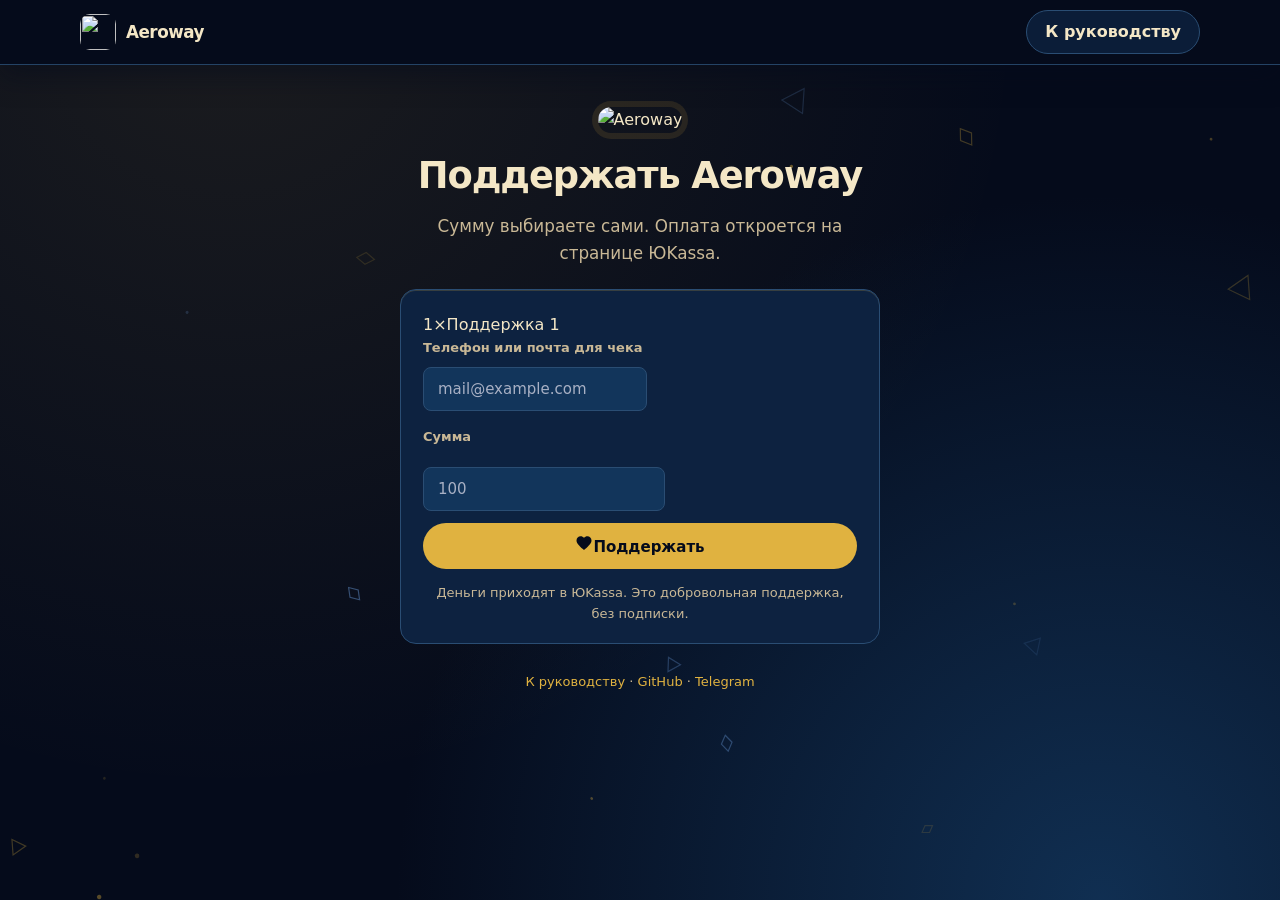
==== docs/donate.html @ c30ac5c5 "Переделать сайт инструкций в тёмный лендинг со scroll-анимациями. Полный текст руководства на русско" ====
<!DOCTYPE html>
<html lang="ru">
<head>
  <meta charset="UTF-8">
  <meta name="viewport" content="width=device-width, initial-scale=1">
  <title>Поддержать Aeroway</title>
  <meta name="description" content="Добровольная поддержка Aeroway через ЮKassa.">
  <meta name="theme-color" content="#050b1b">
  <meta name="google" content="notranslate">
  <link rel="icon" href="https://raw.githubusercontent.com/RaccoonLaptop/Aeroway/main/Assets/icon-readme.png">
  <link rel="stylesheet" href="site.css">
  <link rel="stylesheet" href="https://yookassa.ru/integration/simplepay/css/yookassa_construct_form.css?v=1.35.0">
  <style>
    .yoomoney-payment-form {
      max-width: none;
      margin: 0;
      padding: 0;
      font-family: inherit;
      color: var(--text);
    }
    .yoomoney-payment-form .ym-block-title {
      color: var(--muted);
      font-size: 13px;
      font-weight: 600;
      margin: 0 0 8px;
    }
    .yoomoney-payment-form .ym-customer-info .ym-input { margin-top: 0; }
    .yoomoney-payment-form .ym-input {
      height: 44px;
      line-height: 44px;
      border: 1px solid var(--border);
      border-radius: 8px;
      background: var(--surface-light);
      color: var(--text);
      font-family: inherit;
      font-size: 15px;
      padding: 0 14px;
    }
    .yoomoney-payment-form .ym-input::placeholder { color: #a8b0c4; }
    .yoomoney-payment-form .ym-input:focus {
      outline: none;
      border-color: var(--accent);
    }
    .yoomoney-payment-form .ym-before-line { padding-top: 0; }
    .yoomoney-payment-form .ym-before-line:before { display: none; }
    .yoomoney-payment-form .ym-payment-btn-block {
      height: auto;
      margin-top: 16px;
      display: flex;
      flex-direction: column;
      align-items: stretch;
      gap: 12px;
    }
    .yoomoney-payment-form .ym-input-icon-rub {
      margin: 0;
      min-width: 0;
      width: 100%;
    }
    .yoomoney-payment-form .ym-input-icon-rub:after {
      color: var(--muted);
      height: 44px;
      line-height: 44px;
      right: 14px;
    }
    .yoomoney-payment-form .ym-input-icon-rub input { padding-right: 32px; }
    .yoomoney-payment-form .ym-payment-btn-block .ym-btn-pay {
      max-width: none;
      width: 100%;
      min-height: 46px;
      height: 46px;
      margin: 0;
      padding: 0 16px;
      border: 0;
      border-radius: 999px;
      background: #e0b240;
      color: #050b1b;
      font-family: inherit;
      font-size: 15px;
      font-weight: 700;
      justify-content: center;
      align-items: center;
      gap: 8px;
      text-transform: none;
      cursor: pointer;
    }
    .yoomoney-payment-form .ym-payment-btn-block .ym-btn-pay:hover { background: #f0cc62; }
    .btn-icon { width: 18px; height: 18px; flex: 0 0 auto; }
    .form-hint {
      display: none;
      margin: 8px 0 0;
      color: #f0a0ae;
      font-size: 13px;
      text-align: center;
    }
    .form-hint:not(:empty) { display: block; }
    .yoomoney-payment-form .ym-payment-btn-block .ym-btn-pay .ym-text-crop {
      flex: 0 0 auto;
      margin: 0;
      text-align: center;
    }
    .yoomoney-payment-form .ym-logo { display: none; }
    .note {
      margin: 14px 0 0;
      color: var(--muted);
      font-size: 13px;
      text-align: center;
    }
    .donate-foot { padding-bottom: 36px; }
    .donate-foot a:hover { text-decoration: underline; }
  </style>
  <script>
    document.documentElement.classList.add("js");
    window.addEventListener("load", function () {
      window.setTimeout(function () {
        if (!document.documentElement.classList.contains("motion-ready")) {
          document.documentElement.classList.add("motion-fallback");
        }
      }, 800);
    });
  </script>
</head>
<body>
  <header class="topbar">
    <div class="topbar-row bar-inner">
      <a class="brand" href="./">
        <img src="https://raw.githubusercontent.com/RaccoonLaptop/Aeroway/main/Assets/icon-readme.png" alt="" width="36" height="36">
        Aeroway
      </a>
      <a class="btn btn-ghost" href="./">К руководству</a>
    </div>
  </header>
  <main class="narrow" data-stagger>
    <header class="center-head" data-reveal>
      <img class="mark" src="https://raw.githubusercontent.com/RaccoonLaptop/Aeroway/main/Assets/icon-readme.png" alt="Aeroway" width="76" height="76">
      <h1>Поддержать Aeroway</h1>
      <p class="lede" style="margin-inline:auto">Сумму выбираете сами. Оплата откроется на странице ЮKassa.</p>
    </header>
    <div class="pay-card" data-reveal style="margin-top:22px">
      <form class="yoomoney-payment-form" action="https://yookassa.ru/integration/simplepay/payment" method="post" accept-charset="utf-8">
        <div class="ym-products ym-display-none">
          <div class="ym-product">
            <div class="ym-product-line">
              <span class="ym-product-description"><span class="ym-product-count">1×</span>Поддержка</span>
              <span class="ym-product-price" data-price="0.0" data-id="13" data-count="1">0,00&nbsp;₽</span>
            </div>
            <input disabled type="hidden" name="text" value="Поддержка">
            <input disabled type="hidden" name="price" value="0.0">
            <input disabled type="hidden" name="quantity" value="1">
            <input disabled type="hidden" name="paymentSubjectType" value="service">
            <input disabled type="hidden" name="paymentMethodType" value="full_payment">
            <input disabled type="hidden" name="tax" value="1">
          </div>
        </div>
        <input value="" type="hidden" name="ym_merchant_receipt">
        <div class="ym-customer-info">
          <div class="ym-block-title">Телефон или почта для чека</div>
          <input class="ym-input" name="email" placeholder="mail@example.com" type="text">
        </div>
        <div class="ym-hidden-inputs">
          <input name="shopSuccessURL" type="hidden" value="https://raccoonlaptop.github.io/Aeroway/thanks.html">
          <input name="shopFailURL" type="hidden" value="https://raccoonlaptop.github.io/Aeroway/donate.html">
        </div>
        <input name="customerNumber" type="hidden" value="Добровольная поддержка Aeroway">
        <input name="sumEqualPrice" type="hidden" value="true">
        <div class="ym-payment-btn-block ym-before-line ym-align-space-between">
          <div class="ym-block-title">Сумма</div>
          <div class="ym-input-icon-rub">
            <input name="sum" placeholder="100" class="ym-input ym-sum-input ym-required-input" type="number" step="any" min="1">
          </div>
          <button type="button" id="openPay" data-text="Поддержать" class="ym-btn-pay ym-result-price"><svg class="btn-icon" viewBox="0 0 24 24" aria-hidden="true"><path fill="currentColor" d="M12 21.35l-1.45-1.32C5.4 15.36 2 12.28 2 8.5 2 5.42 4.42 3 7.5 3c1.74 0 3.41.81 4.5 2.09C13.09 3.81 14.76 3 16.5 3 19.58 3 22 5.42 22 8.5c0 3.78-3.4 6.86-8.55 11.54L12 21.35z"/></svg><span class="ym-text-crop">Поддержать</span> <span class="ym-price-output"></span></button>
          <p class="form-hint" id="formHint"></p>
          <img src="https://yookassa.ru/integration/simplepay/img/iokassa-gray.svg?v=1.35.0" class="ym-logo" width="114" height="27" alt="ЮKassa">
        </div>
        <input name="shopId" type="hidden" value="1219833">
      </form>
      <p class="note">Деньги приходят в ЮKassa. Это добровольная поддержка, без подписки.</p>
    </div>
    <footer class="site-footer donate-foot">
      <a href="./">К руководству</a>
      · <a href="https://github.com/RaccoonLaptop/Aeroway">GitHub</a>
      · <a href="https://t.me/AerowayUI">Telegram</a>
    </footer>
  </main>
  <script src="https://yookassa.ru/integration/simplepay/js/yookassa_construct_form.js?v=1.35.0"></script>
  <script>
    const form = document.querySelector(".yoomoney-payment-form");
    const hint = document.getElementById("formHint");

    document.getElementById("openPay").addEventListener("click", function () {
      const email = form.email.value.trim();
      const sum = parseFloat(form.sum.value);
      if (!email) {
        hint.textContent = "Укажите телефон или почту для чека";
        form.email.focus();
        return;
      }
      if (!sum || sum <= 0) {
        hint.textContent = "Укажите сумму";
        form.sum.focus();
        return;
      }
      hint.textContent = "";
      form.requestSubmit();
    });
  </script>
  <script src="wavy.js"></script>
  <script src="motion.js"></script>
</body>
</html>
---- docs/site.css ----
:root {
  --bg: #050b1b;
  --surface: #0d2240;
  --surface-light: #12355b;
  --border: #2a4d73;
  --accent: #e0b240;
  --accent-hover: #f0cc62;
  --success: #8fd460;
  --info: #7eb6ff;
  --text: #f4e7c6;
  --muted: #c9b896;
  --ease-out: cubic-bezier(0.16, 1, 0.3, 1);
  --header-offset: 118px;
  color-scheme: dark;
}

* { box-sizing: border-box; }

html { background: var(--bg); scroll-behavior: smooth; }

body {
  margin: 0;
  font-family: "Segoe UI", system-ui, sans-serif;
  background: transparent;
  color: var(--text);
  line-height: 1.6;
  font-size: 16px;
  -webkit-font-smoothing: antialiased;
}

::selection { background: rgba(224, 178, 64, 0.35); color: #fff; }

a { color: var(--accent); text-decoration: none; }
a:hover { color: var(--accent-hover); }

:focus-visible {
  outline: 2px solid var(--accent);
  outline-offset: 3px;
}

img { max-width: 100%; }

button, input { font: inherit; }

.skip {
  position: absolute;
  left: 12px;
  top: -48px;
  z-index: 80;
  background: var(--accent);
  color: var(--bg);
  font-weight: 700;
  padding: 8px 14px;
  border-radius: 999px;
}

.skip:focus { top: 12px; color: var(--bg); }

.visually-hidden {
  position: absolute;
  width: 1px;
  height: 1px;
  padding: 0;
  margin: -1px;
  overflow: hidden;
  clip: rect(0, 0, 0, 0);
  white-space: nowrap;
  border: 0;
}

html:not(.lang-en) [data-lang="en"] { display: none !important; }
html.lang-en [data-lang="ru"] { display: none !important; }

.bar-inner,
.wrap {
  width: min(1120px, calc(100% - 32px));
  margin-inline: auto;
}

.topbar {
  position: sticky;
  top: 0;
  z-index: 40;
  background: #050b1b;
  border-bottom: 1px solid rgba(42, 77, 115, 0.85);
  box-shadow: 0 10px 28px rgba(5, 11, 27, 0.55);
}

.topbar-row {
  display: flex;
  align-items: center;
  justify-content: space-between;
  gap: 12px;
  min-height: 64px;
}

.brand {
  display: inline-flex;
  align-items: center;
  gap: 10px;
  color: var(--text);
  font-weight: 700;
  letter-spacing: -0.03em;
  font-size: 1.05rem;
}

.brand:hover { color: var(--text); text-decoration: none; }

.brand img {
  width: 36px;
  height: 36px;
  border-radius: 10px;
  display: block;
}

.topbar-actions {
  display: flex;
  align-items: center;
  gap: 8px;
}

.lang-switch {
  display: inline-flex;
  padding: 3px;
  border: 1px solid var(--border);
  border-radius: 999px;
  background: rgba(13, 34, 64, 0.75);
}

.lang-switch button {
  appearance: none;
  border: 0;
  background: transparent;
  color: var(--muted);
  border-radius: 999px;
  min-width: 42px;
  min-height: 32px;
  padding: 0 10px;
  cursor: pointer;
  font-weight: 700;
  letter-spacing: 0.04em;
}

.lang-switch button[aria-pressed="true"] {
  background: var(--accent);
  color: var(--bg);
}

.nav-scroll {
  position: relative;
  display: flex;
  gap: 6px;
  overflow-x: auto;
  padding: 0 0 12px;
  scrollbar-width: none;
}

.nav-scroll::-webkit-scrollbar { display: none; }

.nav-scroll a {
  flex: 0 0 auto;
  color: var(--muted);
  font-size: 0.92rem;
  font-weight: 600;
  padding: 7px 12px;
  border-radius: 999px;
  border: 1px solid transparent;
}

.nav-scroll a:hover {
  color: var(--text);
  text-decoration: none;
  background: rgba(18, 53, 91, 0.7);
}

.nav-scroll a.is-active {
  background: var(--accent);
  color: var(--bg);
}

.btn {
  display: inline-flex;
  align-items: center;
  justify-content: center;
  gap: 8px;
  min-height: 44px;
  padding: 0 18px;
  border-radius: 999px;
  border: 1px solid transparent;
  font-weight: 700;
  text-decoration: none;
  line-height: 1.2;
}

.btn:hover { text-decoration: none; }

.btn-gold { background: var(--accent); color: var(--bg); }
.btn-gold:hover { background: var(--accent-hover); color: var(--bg); }

.btn-ghost {
  background: rgba(13, 34, 64, 0.8);
  color: var(--text);
  border-color: var(--border);
}

.btn-ghost:hover { background: var(--surface-light); color: var(--text); }

.btn-telegram { background: #2aabee; color: #fff; }
.btn-telegram:hover { background: #229ed9; color: #fff; }

.btn-github { background: #24292f; color: #fff; border-color: #3d444d; }
.btn-github:hover { background: #32383f; color: #fff; }

.guide,
.site-footer,
.narrow {
  position: relative;
  z-index: 1;
}

.guide { padding-bottom: 28px; }

.hero { padding: 48px 0 12px; }

.hero-grid {
  display: grid;
  grid-template-columns: minmax(0, 1.15fr) minmax(280px, 0.85fr);
  gap: 36px 48px;
  align-items: end;
}

.kicker {
  margin: 0 0 10px;
  color: var(--accent);
  font-size: 0.75rem;
  font-weight: 700;
  letter-spacing: 0.16em;
  text-transform: uppercase;
}

.hero h1 {
  margin: 0 0 14px;
  font-size: clamp(3.3rem, 8vw, 6.4rem);
  line-height: 0.9;
  letter-spacing: -0.05em;
  font-weight: 800;
}

.lede {
  margin: 0;
  max-width: 46ch;
  color: var(--muted);
  font-size: 1.05rem;
}

.cta {
  display: flex;
  flex-wrap: wrap;
  gap: 10px;
  margin-top: 22px;
}

.hero-index {
  display: flex;
  flex-direction: column;
  margin: 0;
  padding: 0;
}

.hero-index a {
  display: flex;
  align-items: baseline;
  gap: 14px;
  padding: 11px 0;
  border-bottom: 1px solid rgba(42, 77, 115, 0.7);
  color: var(--text);
  text-decoration: none;
}

.hero-index a:hover { color: var(--accent-hover); text-decoration: none; }
.hero-index a.is-active { color: var(--accent); }
.hero-index a.is-active:hover { color: var(--accent-hover); }

.idx {
  color: var(--accent);
  font-variant-numeric: tabular-nums;
  font-size: 0.78rem;
  font-weight: 700;
  letter-spacing: 0.06em;
  min-width: 1.6rem;
}

.stats {
  grid-template-columns: repeat(3, minmax(0, 1fr));
  margin-top: 36px;
}

.stat-num {
  margin: 0;
  color: var(--accent);
  font-size: clamp(2.2rem, 4vw, 3rem);
  font-weight: 800;
  letter-spacing: -0.04em;
  font-variant-numeric: tabular-nums;
  line-height: 1;
}

.stat p:last-child,
.card p:last-child { margin-bottom: 0; }

.stat-label {
  margin: 8px 0 0;
  color: var(--muted);
}

.section {
  scroll-margin-top: var(--header-offset);
  border-top: 1px solid rgba(42, 77, 115, 0.55);
  margin-top: 36px;
  padding-top: 42px;
}

.section-head { max-width: 70ch; margin-bottom: 18px; }
.section-head .lede { max-width: none; margin-top: 12px; }
.section-head .lede + .lede { margin-top: 10px; }

.section h2 {
  margin: 0;
  font-size: clamp(1.7rem, 3vw, 2.3rem);
  letter-spacing: -0.03em;
  line-height: 1.15;
  font-weight: 700;
}

.grid-2,
.grid-3,
.steps,
.stats {
  display: grid;
  gap: 14px;
}

.grid-2 > *,
.grid-3 > *,
.steps > *,
.stats > * { min-width: 0; }

.grid-2,
.steps { grid-template-columns: repeat(2, minmax(0, 1fr)); }

.grid-3 { grid-template-columns: repeat(3, minmax(0, 1fr)); }

.steps,
.plain-list {
  list-style: none;
  margin: 0;
  padding: 0;
}

.card {
  background: var(--surface);
  border: 1px solid var(--border);
  border-radius: 16px;
  padding: 18px 18px 16px;
  box-shadow: inset 0 1px 0 rgba(224, 178, 64, 0.18);
  transition: border-color 0.3s ease, background-color 0.3s ease;
}

@media (hover: hover) {
  .card:hover {
    border-color: rgba(224, 178, 64, 0.55);
    background: var(--surface-light);
  }
}

.card h3 {
  margin: 0 0 8px;
  font-size: 1.05rem;
  color: var(--accent);
}

.card p,
.card li { color: var(--text); }
.card > p { margin: 0 0 12px; }
.card > .step-no { margin: 0 0 8px; }
.card > .stat-num { margin: 0; }

.card ul,
.card ol { margin: 8px 0 0; padding-left: 1.15rem; }

.card li + li { margin-top: 6px; }

.step-no {
  margin: 0 0 8px;
  color: var(--accent);
  font-size: 0.78rem;
  font-weight: 700;
  letter-spacing: 0.08em;
}

.span-all { grid-column: 1 / -1; }

.dot {
  display: inline-block;
  width: 9px;
  height: 9px;
  border-radius: 50%;
  margin-right: 8px;
  vertical-align: middle;
}

.dot-ok { background: var(--success); }
.dot-stop { background: var(--info); }

code {
  font-family: Consolas, "Cascadia Mono", ui-monospace, monospace;
  font-size: 0.9em;
  background: rgba(224, 178, 64, 0.12);
  border-radius: 4px;
  padding: 0.05em 0.32em;
  overflow-wrap: anywhere;
}

pre {
  margin: 14px 0;
  background: var(--bg);
  border: 1px solid var(--border);
  border-radius: 12px;
  padding: 14px 16px;
  overflow-x: auto;
  max-width: 100%;
}

pre code {
  background: transparent;
  padding: 0;
  border-radius: 0;
  font-size: 0.92rem;
  color: var(--text);
}

.site-footer {
  text-align: center;
  color: var(--muted);
  font-size: 13px;
  padding: 28px 0 48px;
}

.site-footer p { margin: 0 0 6px; }

.site-footer a:hover { text-decoration: underline; }

.narrow {
  width: min(480px, calc(100% - 32px));
  margin: 0 auto;
  padding: 42px 0 16px;
}

.center-head { text-align: center; }

.mark {
  width: 76px;
  height: 76px;
  border-radius: 20px;
  margin-bottom: 14px;
  box-shadow: 0 0 0 6px rgba(224, 178, 64, 0.12);
}

.narrow h1 {
  margin: 0 0 8px;
  font-size: clamp(1.8rem, 4vw, 2.3rem);
  letter-spacing: -0.03em;
}

.pay-card {
  background: var(--surface);
  border: 1px solid var(--border);
  border-radius: 16px;
  padding: 22px 22px 18px;
  box-shadow: inset 0 1px 0 rgba(224, 178, 64, 0.2);
}

.thanks {
  text-align: center;
  padding-top: 72px;
  padding-bottom: 48px;
}

.thanks p { color: var(--muted); margin: 0 0 22px; }

.thanks-links a { margin: 0 8px; }
.thanks-links a:hover { text-decoration: underline; }

@keyframes rise {
  from { opacity: 0; transform: translateY(28px); }
  to { opacity: 1; transform: translateY(0); }
}

html.js [data-reveal] {
  opacity: 0;
  transform: translateY(28px);
}

html.js [data-reveal].is-in {
  opacity: 1;
  transform: translateY(0);
  animation: rise 0.85s var(--ease-out) both;
}

@media (max-width: 860px) {
  .hero-grid,
  .grid-3,
  .stats { grid-template-columns: 1fr; }
}

@media (max-width: 720px) {
  :root { --header-offset: 112px; }
  .grid-2,
  .steps { grid-template-columns: 1fr; }
  .topbar-row { min-height: 56px; }
  .brand img { width: 30px; height: 30px; }
  .hero { padding-top: 28px; }
  .cta .btn { white-space: normal; text-align: center; max-width: 100%; }
  .nav-scroll.bar-inner {
    width: 100%;
    padding-left: 16px;
    padding-right: 16px;
  }
}

@media (prefers-reduced-motion: reduce) {
  html { scroll-behavior: auto; }

  html.js [data-reveal],
  html.motion-fallback [data-reveal] {
    opacity: 1 !important;
    transform: none !important;
    animation: none !important;
  }

  .card:hover { background: var(--surface); }
}

html.motion-fallback [data-reveal] {
  opacity: 1 !important;
  transform: none !important;
  animation: none !important;
}

@media print {
  .topbar { position: static; }
  html.js [data-reveal] {
    opacity: 1 !important;
    transform: none !important;
  }
  body { background: #fff; color: #111; }
  .card, .stat { break-inside: avoid; }
}
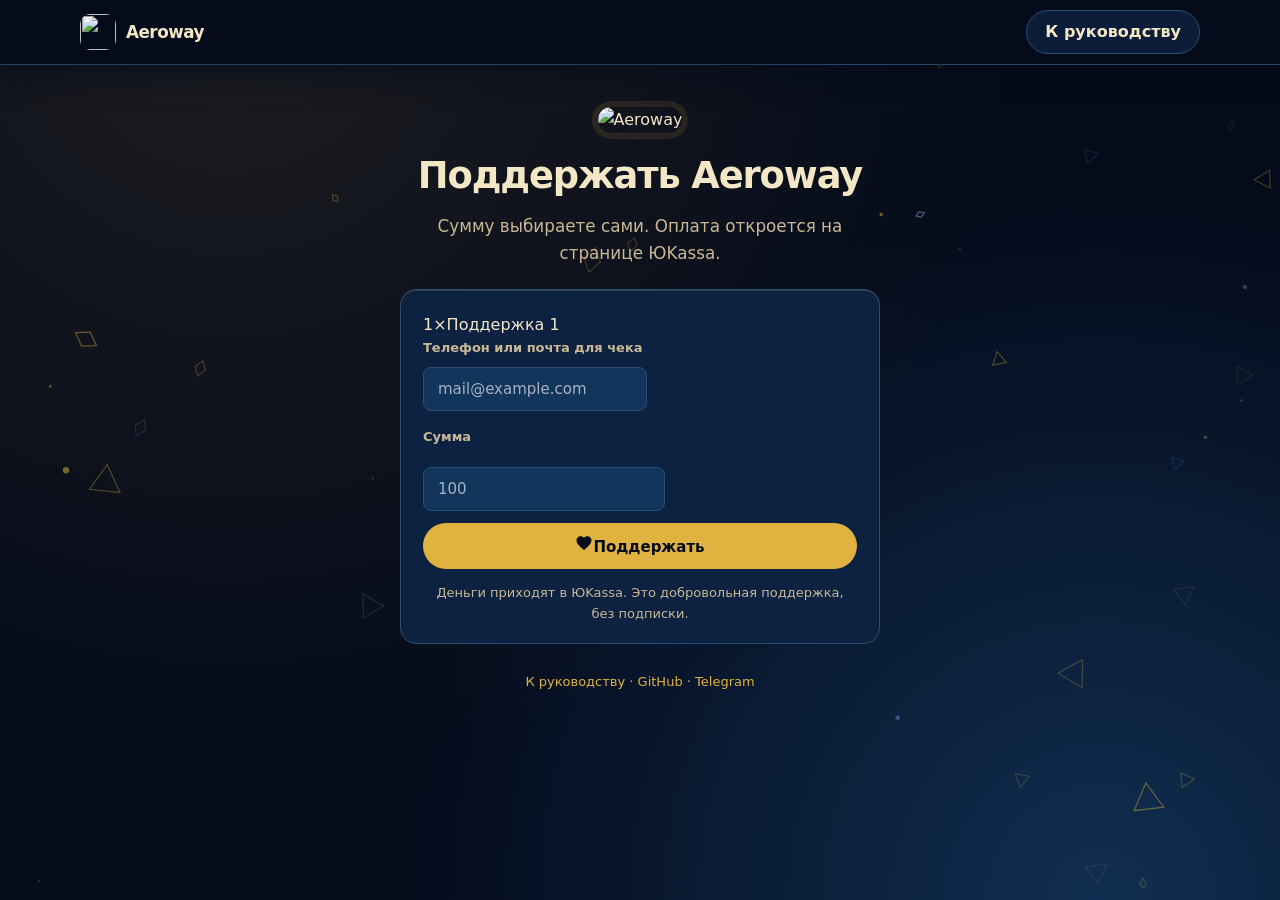
==== commit f5413ca9: "Усилить сборку страницы инструкций при скролле. Блоки входят сдвигом и масштабом и монтируются по оч" ====
--- a/docs/donate.html
+++ b/docs/donate.html
@@ -129,7 +129,7 @@
       <a class="btn btn-ghost" href="./">К руководству</a>
     </div>
   </header>
-  <main class="narrow" data-stagger>
+  <main class="narrow" data-stagger data-assembly>
     <header class="center-head" data-reveal>
       <img class="mark" src="https://raw.githubusercontent.com/RaccoonLaptop/Aeroway/main/Assets/icon-readme.png" alt="Aeroway" width="76" height="76">
       <h1>Поддержать Aeroway</h1>
--- a/docs/site.css
+++ b/docs/site.css
@@ -491,20 +491,34 @@
 .thanks-links a { margin: 0 8px; }
 .thanks-links a:hover { text-decoration: underline; }
 
-@keyframes rise {
-  from { opacity: 0; transform: translateY(28px); }
-  to { opacity: 1; transform: translateY(0); }
+@keyframes assemble {
+  from {
+    opacity: 0;
+    transform: translateY(64px) scale(0.96);
+  }
+  to {
+    opacity: 1;
+    transform: translateY(0) scale(1);
+  }
+}
+
+@keyframes assemble-bar {
+  from { opacity: 0; transform: translateY(16px) scale(0.96); }
+  to { opacity: 1; transform: none; }
 }
 
 html.js [data-reveal] {
   opacity: 0;
-  transform: translateY(28px);
 }
 
 html.js [data-reveal].is-in {
-  opacity: 1;
-  transform: translateY(0);
-  animation: rise 0.85s var(--ease-out) both;
+  animation: assemble 1.05s var(--ease-out) both;
+  transform-origin: 50% 100%;
+}
+
+html.js .nav-scroll [data-reveal].is-in {
+  animation-name: assemble-bar;
+  animation-duration: 0.7s;
 }
 
 @media (max-width: 860px) {
